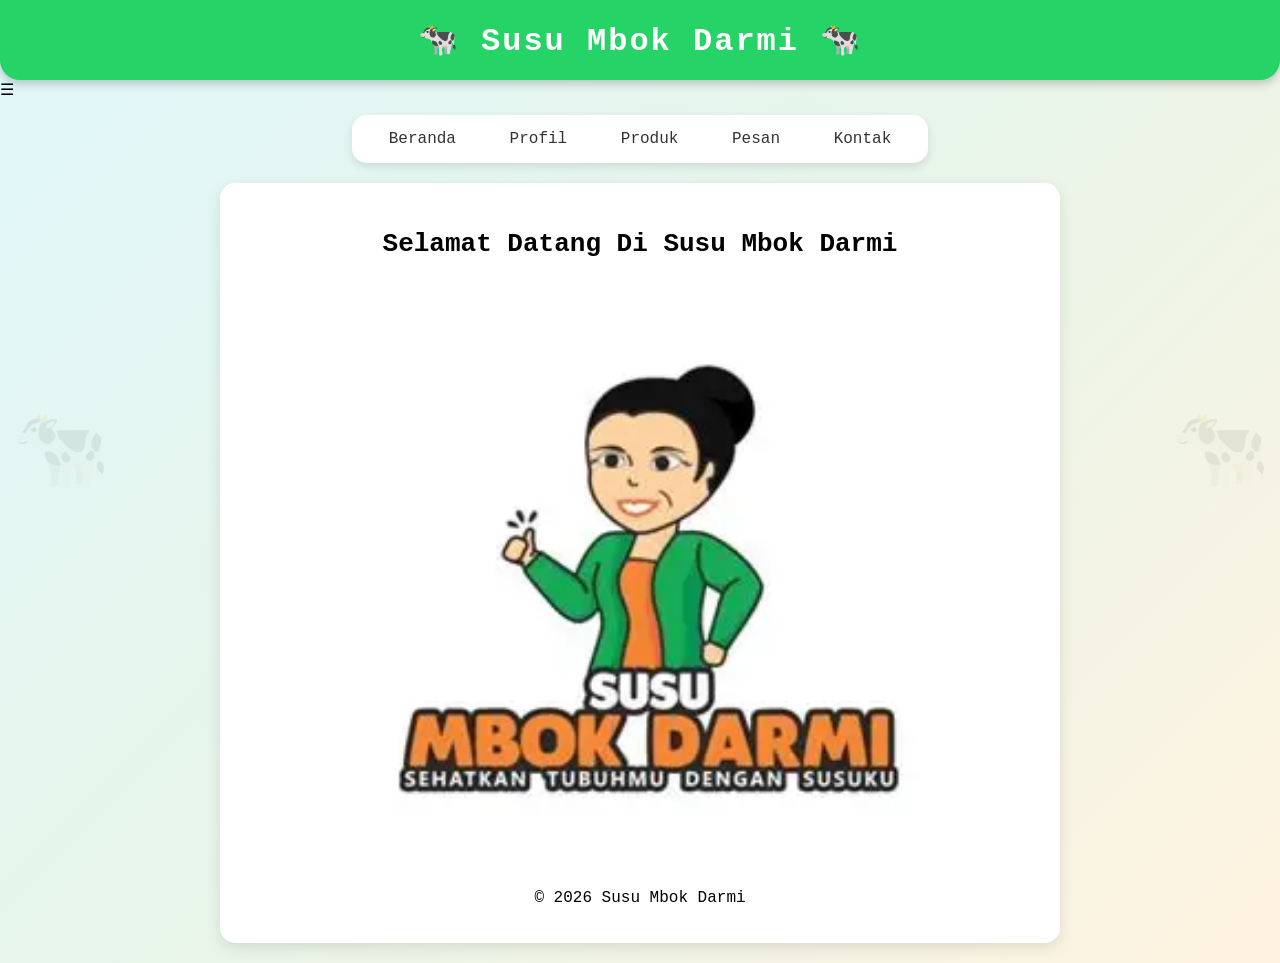
==== index.html @ cf998dd5 "first commit" ====
<!DOCTYPE html>
<html lang="id">    
<head> 
    <meta charset="UTF-8">

    
    <meta name="viewport" content="width=device-width, initial-scale=1.0">

    <title>Susu Mbok Darmi</title>

    <link rel="stylesheet" href="style.css">
</head>
<body>

<h1>🐄 Susu Mbok Darmi 🐄</h1>


<div class="menu-icon" onclick="toggleMenu()">☰</div>

<nav id="menu">
    <a href="index.html">Beranda</a> 
    <a href="profil.html">Profil</a>
    <a href="produk.html">Produk</a> 
    <a href="pesan.html">Pesan</a>
    <a href="contact.html">Kontak</a>
</nav>

<section>

<p class="center big-text">Selamat Datang Di Susu Mbok Darmi</p>

<img src="susumbokdarmi.jpg" width="800">

<p class="center little-text">&copy; 2026 Susu Mbok Darmi</p>

</section>

<script>
function toggleMenu(){
    document.getElementById("menu").classList.toggle("active");
}
</script>

</body>
</html>
---- style.css ----
body{
    font-family: "Courier New", monospace;
    margin: 0;
    padding: 0;
    background: linear-gradient(135deg, #e0f7fa, #e8f5e9, #fff3e0);
    position: relative;
    overflow-x: hidden;
}

body::before,
body::after{
    content: "🐄";
    position: fixed;
    top: 50%;
    font-size: 80px;
    opacity: 0.1;
    transform: translateY(-50%);
    z-index: -1;
}

body::before{
    left: 10px;
}

body::after{
    right: 10px;
}

h1{
    text-align: center;
    background: #25D366;
    color: white;
    padding: 20px;
    margin: 0;
    border-radius: 0 0 20px 20px;
    box-shadow: 0 4px 10px rgba(0,0,0,0.2);
    letter-spacing: 2px;
}

nav{
    text-align: center;
    background: white;
    padding: 15px;
    margin: 15px auto;
    width: fit-content;
    border-radius: 15px;
    box-shadow: 0 4px 10px rgba(0,0,0,0.1);
}

nav a{
    text-decoration: none;
    color: #333;
    margin: 0 10px;
    padding: 8px 12px;
    border-radius: 10px;
    transition: 0.3s;
}

nav a:hover{
    background: #25D366;
    color: white;
}

section{
    max-width: 800px;
    margin: 20px auto;
    background: white;
    padding: 20px;
    border-radius: 15px;
    box-shadow: 0 5px 15px rgba(0,0,0,0.1);
}

ul{
    display: grid;
    grid-template-columns: repeat(2, 1fr);
    gap: 15px;
    list-style: none;
    padding: 0;
}

@media (max-width: 600px){
    ul{
        grid-template-columns: 1fr;
    }
}

li{
    background: #f9f9f9;
    border-radius: 15px;
    padding: 15px;
    text-align: center;
    border: 2px solid #c8e6c9;
    box-shadow: 0 4px 0 #a5d6a7;
    transition: 0.2s;
}

li:hover{
    transform: translateY(-6px);
    box-shadow: 0 10px 0 #81c784;
}

img{
    display: block;
    margin: auto;
    border-radius: 10px;
    max-width: 100%;
}

button{
    background: #66bb6a;
    color: white;
    border: 2px solid #2e7d32;
    padding: 12px 18px;
    border-radius: 12px;
    cursor: pointer;
    font-weight: bold;
    transition: 0.3s;
    display: block;
    margin: 20px auto;
    box-shadow: 0 4px 0 #2e7d32;
}

button:hover{
    background: #4caf50;
    transform: scale(1.05);
}

input, textarea, select{
    width: 100%;
    padding: 10px;
    margin-top: 5px;
    margin-bottom: 15px;
    border-radius: 10px;
    border: 1px solid #ccc;
}

input:focus, textarea:focus, select:focus{
    border-color: #25D366;
    box-shadow: 0 0 5px rgba(37,211,102,0.4);
}

.center{
    text-align: center;
}

.big-text{
    font-size: 26px;
    font-weight: bold;
}

.container{
    max-width: 900px;
    margin: auto;
    padding: 20px;
}
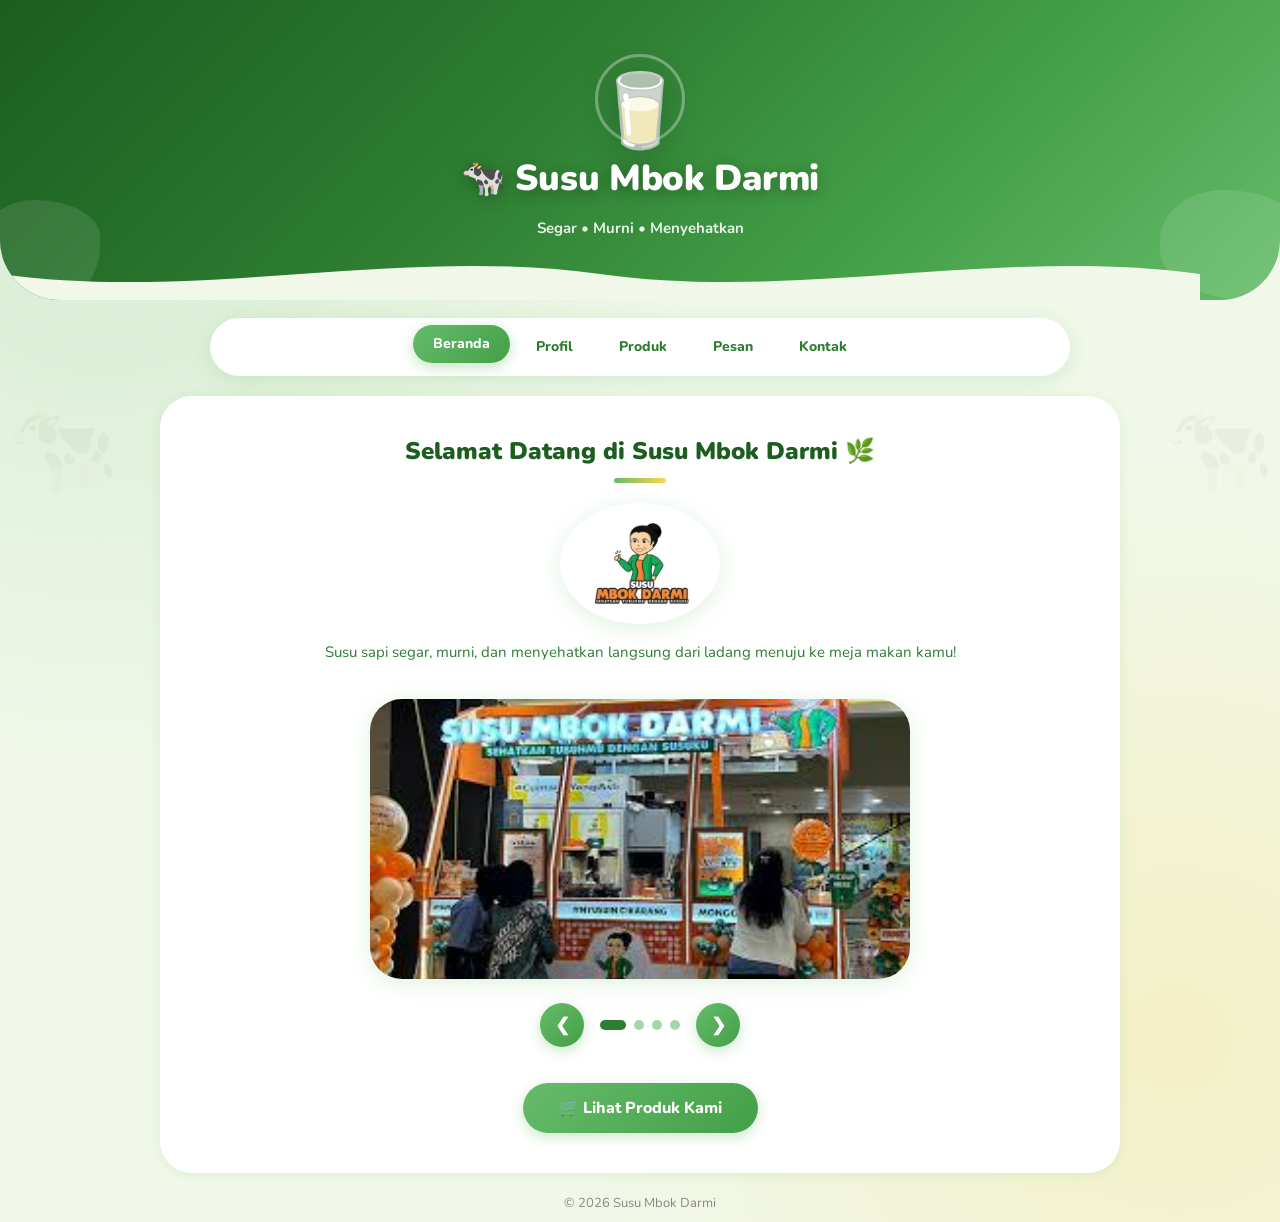
==== commit a071026b: "p" ====
--- a/index.html
+++ b/index.html
@@ -1,45 +1,91 @@
 <!DOCTYPE html>
-<html lang="id">    
-<head> 
+<html lang="id">
+<head>
     <meta charset="UTF-8">
-
-    
     <meta name="viewport" content="width=device-width, initial-scale=1.0">
-
-    <title>Susu Mbok Darmi</title>
-
+    <title>Susu Mbok Darmi — Beranda</title>
     <link rel="stylesheet" href="style.css">
 </head>
 <body>
 
-<h1>🐄 Susu Mbok Darmi 🐄</h1>
+<button class="burger-btn" id="burgerBtn" onclick="toggleNav()">
+    <span></span><span></span><span></span>
+</button>
 
+<div class="hero-milk">
+    <div class="milk-drops">
+        <div class="drop"></div><div class="drop"></div><div class="drop"></div>
+        <div class="drop"></div><div class="drop"></div><div class="drop"></div>
+        <div class="drop"></div><div class="drop"></div><div class="drop"></div>
+        <div class="drop"></div>
+    </div>
+    <div class="splash-blob left"></div>
+    <div class="splash-blob right"></div>
+    <div class="milk-glass-wrap">
+        <span class="milk-glass-emoji">🥛</span>
+    </div>
+    <h1>🐄 Susu Mbok Darmi</h1>
+    <p class="tagline">Segar • Murni • Menyehatkan</p>
+    <svg class="milk-wave" viewBox="0 0 1200 56" preserveAspectRatio="none" xmlns="http://www.w3.org/2000/svg">
+        <path d="M0,28 C200,56 400,0 600,28 C800,56 1000,0 1200,28 L1200,56 L0,56 Z" fill="#F1F8E9"/>
+    </svg>
+</div>
 
-<div class="menu-icon" onclick="toggleMenu()">☰</div>
-
-<nav id="menu">
-    <a href="index.html">Beranda</a> 
+<nav id="mainNav">
+    <a href="index.html" class="active">Beranda</a>
     <a href="profil.html">Profil</a>
-    <a href="produk.html">Produk</a> 
+    <a href="produk.html">Produk</a>
     <a href="pesan.html">Pesan</a>
-    <a href="contact.html">Kontak</a>
+    <a href="kontak.html">Kontak</a>
 </nav>
 
 <section>
-
-<p class="center big-text">Selamat Datang Di Susu Mbok Darmi</p>
-
-<img src="susumbokdarmi.jpg" width="800">
+    <h2>Selamat Datang di Susu Mbok Darmi 🌿</h2>
+    <img src="susumbokdarmi.jpg" alt="Logo" class="logo">
+    <p>Susu sapi segar, murni, dan menyehatkan langsung dari ladang menuju ke meja makan kamu!</p>
+    <br>
+    <div class="carousel">
+        <img id="slide" src="belanja.jpg" alt="Foto">
+        <div class="carousel-control">
+            <button onclick="prevSlide()">❮</button>
+            <div class="dots">
+                <span class="dot active"></span>
+                <span class="dot"></span>
+                <span class="dot"></span>
+                <span class="dot"></span>
+            </div>
+            <button onclick="nextSlide()">❯</button>
+        </div>
+    </div>
+    <br>
+    <div style="text-align:center;">
+        <a href="produk.html">
+            <button style="width:auto; padding:14px 36px; font-size:16px;">🛒 Lihat Produk Kami</button>
+        </a>
+    </div>
+</section>
 
 <p class="center little-text">&copy; 2026 Susu Mbok Darmi</p>
 
-</section>
+<script>
+const gambar = ["belanja.jpg","minum.jpg","tempat.jpg","ini.jpg"];
+let index = 0;
+function tampilSlide() {
+    document.getElementById("slide").src = gambar[index];
+    document.querySelectorAll(".dot").forEach((d,i) => d.classList.toggle("active", i===index));
+}
+function nextSlide() { index = (index+1) % gambar.length; tampilSlide(); }
+function prevSlide() { index = (index-1+gambar.length) % gambar.length; tampilSlide(); }
+setInterval(nextSlide, 3000);
 
-<script>
-function toggleMenu(){
-    document.getElementById("menu").classList.toggle("active");
+function toggleNav() {
+    document.getElementById("mainNav").classList.toggle("open");
+    document.getElementById("burgerBtn").classList.toggle("open");
 }
+document.querySelectorAll("nav a").forEach(a => a.addEventListener("click", () => {
+    document.getElementById("mainNav").classList.remove("open");
+    document.getElementById("burgerBtn").classList.remove("open");
+}));
 </script>
-
 </body>
 </html>
--- a/style.css
+++ b/style.css
@@ -1,155 +1,646 @@
-body{
-    font-family: "Courier New", monospace;
-    margin: 0;
-    padding: 0;
-    background: linear-gradient(135deg, #e0f7fa, #e8f5e9, #fff3e0);
-    position: relative;
-    overflow-x: hidden;
-}
-
-body::before,
-body::after{
+@import url('https://fonts.googleapis.com/css2?family=Nunito:wght@400;600;700;800;900&display=swap');
+
+:root {
+    --green:        #2E7D32;
+    --green-mid:    #43A047;
+    --green-light:  #66BB6A;
+    --green-fresh:  #A5D6A7;
+    --green-pale:   #E8F5E9;
+    --green-bg:     #F1F8E9;
+    --yellow:       #FFD54F;
+    --cream:        #FFFDF5;
+    --text-dark:    #1B5E20;
+    --text-mid:     #2E7D32;
+    --shadow-sm:    0 2px 12px rgba(76,175,80,0.13);
+    --shadow-md:    0 4px 22px rgba(76,175,80,0.18);
+    --shadow-lg:    0 8px 36px rgba(76,175,80,0.22);
+    --r-sm:   16px;
+    --r-md:   22px;
+    --r-lg:   32px;
+    --r-pill: 999px;
+}
+
+*, *::before, *::after { margin:0; padding:0; box-sizing:border-box; }
+html, body { width:100%; overflow-x:hidden; }
+
+body {
+    font-family: 'Nunito', sans-serif;
+    background: var(--green-bg);
+    background-image:
+        radial-gradient(circle at 8% 15%, rgba(165,214,167,.35) 0%, transparent 38%),
+        radial-gradient(circle at 92% 85%, rgba(255,213,79,.22) 0%, transparent 38%);
+    color: var(--text-dark);
+    line-height: 1.6;
+}
+
+body::before, body::after {
     content: "🐄";
-    position: fixed;
-    top: 50%;
-    font-size: 80px;
-    opacity: 0.1;
+    position: fixed; top: 50%;
+    font-size: 90px; opacity: .05;
     transform: translateY(-50%);
-    z-index: -1;
-}
-
-body::before{
-    left: 10px;
-}
-
-body::after{
-    right: 10px;
-}
-
-h1{
+    z-index: -1; pointer-events: none;
+}
+body::before { left: 6px; }
+body::after  { right: 6px; }
+
+h1, h2, h3, h4 { font-family: 'Nunito', sans-serif; font-weight: 800; }
+p { font-size: 15px; color: var(--text-mid); text-align: center; }
+ul { list-style: none; }
+a  { text-decoration: none; }
+b  { color: var(--text-dark); font-weight: 800; font-size: 16px; display: block; margin: 8px 0 4px; }
+
+h1, .judul-produk {
+    background: linear-gradient(135deg, #1B5E20 0%, #2E7D32 30%, #43A047 60%, #66BB6A 85%, #AED581 100%);
+    color: #fff;
     text-align: center;
-    background: #25D366;
-    color: white;
-    padding: 20px;
-    margin: 0;
-    border-radius: 0 0 20px 20px;
-    box-shadow: 0 4px 10px rgba(0,0,0,0.2);
-    letter-spacing: 2px;
-}
-
-nav{
-    text-align: center;
-    background: white;
-    padding: 15px;
-    margin: 15px auto;
-    width: fit-content;
-    border-radius: 15px;
-    box-shadow: 0 4px 10px rgba(0,0,0,0.1);
-}
-
-nav a{
-    text-decoration: none;
-    color: #333;
-    margin: 0 10px;
-    padding: 8px 12px;
-    border-radius: 10px;
-    transition: 0.3s;
-}
-
-nav a:hover{
-    background: #25D366;
-    color: white;
-}
-
-section{
-    max-width: 800px;
-    margin: 20px auto;
-    background: white;
-    padding: 20px;
-    border-radius: 15px;
-    box-shadow: 0 5px 15px rgba(0,0,0,0.1);
-}
-
-ul{
-    display: grid;
-    grid-template-columns: repeat(2, 1fr);
-    gap: 15px;
-    list-style: none;
-    padding: 0;
-}
-
-@media (max-width: 600px){
-    ul{
-        grid-template-columns: 1fr;
-    }
-}
-
-li{
-    background: #f9f9f9;
-    border-radius: 15px;
-    padding: 15px;
-    text-align: center;
-    border: 2px solid #c8e6c9;
-    box-shadow: 0 4px 0 #a5d6a7;
-    transition: 0.2s;
-}
-
-li:hover{
-    transform: translateY(-6px);
-    box-shadow: 0 10px 0 #81c784;
-}
-
-img{
-    display: block;
-    margin: auto;
-    border-radius: 10px;
-    max-width: 100%;
-}
-
-button{
-    background: #66bb6a;
-    color: white;
-    border: 2px solid #2e7d32;
-    padding: 12px 18px;
-    border-radius: 12px;
-    cursor: pointer;
-    font-weight: bold;
-    transition: 0.3s;
-    display: block;
-    margin: 20px auto;
-    box-shadow: 0 4px 0 #2e7d32;
-}
-
-button:hover{
-    background: #4caf50;
-    transform: scale(1.05);
-}
-
-input, textarea, select{
-    width: 100%;
-    padding: 10px;
-    margin-top: 5px;
-    margin-bottom: 15px;
-    border-radius: 10px;
-    border: 1px solid #ccc;
-}
-
-input:focus, textarea:focus, select:focus{
-    border-color: #25D366;
-    box-shadow: 0 0 5px rgba(37,211,102,0.4);
-}
-
-.center{
-    text-align: center;
-}
-
-.big-text{
-    font-size: 26px;
-    font-weight: bold;
-}
-
-.container{
-    max-width: 900px;
-    margin: auto;
-    padding: 20px;
+    padding: 30px 60px 40px;
+    font-size: 32px; font-weight: 900;
+    border-radius: 0 0 50px 50px;
+    text-shadow: 0 2px 10px rgba(0,0,0,.25);
+    letter-spacing: -.3px;
+}
+
+h2 {
+    text-align: center; font-size: 24px; font-weight: 900;
+    color: var(--text-dark); margin: 6px 0 20px;
+}
+h2::after {
+    content: ""; display: block;
+    width: 52px; height: 5px;
+    background: linear-gradient(90deg, var(--green-light), var(--yellow));
+    border-radius: var(--r-pill); margin: 8px auto 0;
+}
+
+.logo {
+    width: 160px; border-radius: 50%;
+    border: 5px solid #fff; box-shadow: var(--shadow-md);
+    margin: 16px auto; display: block;
+}
+
+nav {
+    display: flex; justify-content: center; flex-wrap: wrap; gap: 6px;
+    background: #fff; padding: 10px 18px;
+    margin: 18px auto; max-width: 860px;
+    border-radius: var(--r-pill); box-shadow: var(--shadow-md);
+}
+nav a {
+    color: var(--green); padding: 8px 20px;
+    border-radius: var(--r-pill); font-weight: 800; font-size: 14px; transition: all .2s;
+}
+nav a:hover, nav a.active {
+    background: linear-gradient(135deg, var(--green-light), var(--green-mid));
+    color: #fff; transform: translateY(-3px);
+    box-shadow: 0 4px 14px rgba(102,187,106,.4);
+}
+
+section {
+    width: 92%; max-width: 960px; margin: 20px auto;
+    background: #fff; padding: 30px 26px;
+    border-radius: var(--r-lg); box-shadow: var(--shadow-sm);
+}
+
+img {
+    width: 100%; max-width: 100%; height: auto;
+    display: block; margin: 10px auto; border-radius: var(--r-md);
+}
+
+.carousel { display: flex; flex-direction: column; align-items: center; gap: 14px; }
+.carousel img {
+    max-width: 540px; height: 280px;
+    object-fit: cover; border-radius: var(--r-lg);
+    box-shadow: var(--shadow-md); transition: opacity .4s;
+}
+.carousel-control { display: flex; align-items: center; justify-content: center; gap: 16px; }
+.carousel-control button { width: 44px; height: 44px; border-radius: 50%; padding: 0; font-size: 18px; margin: 0; }
+
+.dots { display: flex; gap: 8px; align-items: center; }
+.dot {
+    width: 10px; height: 10px; background: var(--green-fresh);
+    border-radius: 50%; display: inline-block; transition: all .25s; cursor: pointer;
+}
+.dot.active { background: var(--green); width: 26px; border-radius: var(--r-pill); }
+
+.manfaat-list {
+    display: grid; grid-template-columns: repeat(auto-fit, minmax(170px, 1fr)); gap: 14px;
+}
+.manfaat-list li {
+    background: var(--green-bg); border: 2px solid var(--green-pale);
+    padding: 20px 16px; border-radius: var(--r-md);
+    font-weight: 700; color: var(--text-mid);
+    text-align: center; font-size: 14px; transition: all .2s;
+}
+.manfaat-list li::before { content: "✅ "; }
+.manfaat-list li:hover {
+    background: var(--green-pale); border-color: var(--green-fresh);
+    transform: translateY(-5px); box-shadow: var(--shadow-sm);
+}
+
+.produk-grid {
+    display: grid; grid-template-columns: repeat(auto-fit, minmax(240px, 1fr)); gap: 22px;
+}
+.produk-grid li {
+    background: #fff; border: 2px solid var(--green-pale);
+    padding: 16px; border-radius: var(--r-lg);
+    display: flex; flex-direction: column; gap: 8px;
+    transition: all .25s; position: relative; overflow: hidden;
+}
+.produk-grid li::before {
+    content: ""; position: absolute; top:0; left:0; right:0; height:5px;
+    background: linear-gradient(90deg, var(--green-light), var(--yellow));
+}
+.produk-grid li:hover {
+    transform: translateY(-8px); box-shadow: var(--shadow-lg); border-color: var(--green-fresh);
+}
+.produk-grid img { height: 200px; object-fit: cover; border-radius: var(--r-md); margin: 0; }
+.produk-grid p { font-size: 17px; font-weight: 900; color: var(--green); text-align: left; margin: 0; }
+.produk-grid input[type="number"] { margin: 0; }
+.produk-grid button { margin-top: auto; }
+
+button {
+    background: linear-gradient(135deg, var(--green-light), var(--green-mid));
+    color: #fff; border: none; padding: 13px 22px;
+    border-radius: var(--r-pill); cursor: pointer;
+    display: block; margin: 10px auto;
+    font-family: 'Nunito', sans-serif; font-weight: 800; font-size: 14px;
+    transition: all .2s; box-shadow: 0 4px 14px rgba(102,187,106,.35); width: 100%;
+}
+button:hover {
+    transform: scale(1.05) translateY(-2px);
+    box-shadow: 0 6px 22px rgba(102,187,106,.45);
+    background: linear-gradient(135deg, #43A047, #1B5E20);
+}
+button:active { transform: scale(.97); }
+
+input, textarea, select {
+    width: 100%; padding: 12px 16px; margin: 6px 0 14px;
+    border-radius: var(--r-md); border: 2px solid var(--green-pale);
+    font-family: 'Nunito', sans-serif; font-size: 14px;
+    color: var(--text-dark); background: var(--cream);
+    outline: none; transition: border-color .2s, box-shadow .2s;
+}
+input:focus, textarea:focus, select:focus {
+    border-color: var(--green-light); background: #fff;
+    box-shadow: 0 0 0 4px rgba(102,187,106,.12);
+}
+      .burger-btn {
+            display: none;
+            position: fixed;
+            top: 16px; right: 16px;
+            z-index: 1000;
+            width: 48px; height: 48px;
+            background: linear-gradient(135deg, #43A047, #1B5E20);
+            border: none; border-radius: 14px;
+            cursor: pointer;
+            box-shadow: 0 4px 18px rgba(67,160,71,.45);
+            flex-direction: column;
+            justify-content: center;
+            align-items: center;
+            gap: 5px;
+            padding: 0; margin: 0;
+        }
+        .burger-btn span {
+            display: block;
+            width: 22px; height: 2.5px;
+            background: #fff; border-radius: 4px;
+            transition: all .35s cubic-bezier(.34,1.56,.64,1);
+            transform-origin: center;
+        }
+        .burger-btn.open span:nth-child(1) { transform: translateY(7.5px) rotate(45deg); }
+        .burger-btn.open span:nth-child(2) { opacity:0; transform:scaleX(0); }
+        .burger-btn.open span:nth-child(3) { transform: translateY(-7.5px) rotate(-45deg); }
+        nav.open { display: flex !important; animation: slideDown .35s cubic-bezier(.34,1.56,.64,1); }
+        @keyframes slideDown {
+            from { opacity:0; transform:translateY(-14px) scale(.97); }
+            to   { opacity:1; transform:translateY(0) scale(1); }
+        }
+        @media (max-width: 600px) {
+            .burger-btn { display: flex; }
+            nav {
+                display: none; flex-direction: column; align-items: stretch;
+                position: fixed; top: 70px; right: 12px;
+                width: calc(100% - 24px); max-width: 320px;
+                z-index: 999; border-radius: 20px; padding: 12px;
+                box-shadow: 0 10px 40px rgba(0,0,0,.18);
+            }
+            nav a { text-align: center; padding: 12px 16px; }
+        }
+         .hero-milk {
+            position: relative;
+            overflow: hidden;
+            background: linear-gradient(135deg, #1B5E20 0%, #2E7D32 40%, #43A047 70%, #66BB6A 100%);
+            padding: 36px 20px 60px;
+            text-align: center;
+            border-radius: 0 0 60px 60px;
+        }
+        .hero-milk h1 {
+            background: none;
+            border-radius: 0;
+            padding: 0;
+            font-size: 36px;
+            color: #fff;
+            text-shadow: 0 3px 16px rgba(0,0,0,.3);
+            position: relative;
+            z-index: 2;
+            animation: popIn .7s cubic-bezier(.34,1.56,.64,1) both;
+        }
+        .hero-milk .tagline {
+            color: rgba(255,255,255,.88);
+            font-size: 15px;
+            font-weight: 700;
+            margin-top: 8px;
+            position: relative;
+            z-index: 2;
+            animation: popIn .7s .15s cubic-bezier(.34,1.56,.64,1) both;
+        }
+        .milk-drops {
+            position: absolute;
+            inset: 0;
+            pointer-events: none;
+            overflow: hidden;
+            z-index: 1;
+        }
+        .drop {
+            position: absolute;
+            bottom: -60px;
+            width: 18px; height: 24px;
+            background: rgba(255,255,255,.18);
+            border-radius: 50% 50% 50% 50% / 60% 60% 40% 40%;
+            animation: floatDrop linear infinite;
+        }
+        .drop:nth-child(1)  { left:5%;  width:14px; height:20px; animation-duration:4.2s; animation-delay:0s;   opacity:.22; }
+        .drop:nth-child(2)  { left:12%; width:22px; height:30px; animation-duration:5.1s; animation-delay:.8s;  opacity:.18; }
+        .drop:nth-child(3)  { left:22%; width:10px; height:14px; animation-duration:3.8s; animation-delay:.3s;  opacity:.28; }
+        .drop:nth-child(4)  { left:35%; width:28px; height:38px; animation-duration:6.2s; animation-delay:1.2s; opacity:.14; }
+        .drop:nth-child(5)  { left:48%; width:16px; height:22px; animation-duration:4.7s; animation-delay:.5s;  opacity:.22; }
+        .drop:nth-child(6)  { left:58%; width:20px; height:28px; animation-duration:5.5s; animation-delay:2.0s; opacity:.16; }
+        .drop:nth-child(7)  { left:70%; width:12px; height:16px; animation-duration:3.6s; animation-delay:.9s;  opacity:.26; }
+        .drop:nth-child(8)  { left:80%; width:24px; height:32px; animation-duration:5.8s; animation-delay:1.6s; opacity:.15; }
+        .drop:nth-child(9)  { left:90%; width:16px; height:22px; animation-duration:4.4s; animation-delay:.2s;  opacity:.22; }
+        .drop:nth-child(10) { left:96%; width:10px; height:14px; animation-duration:3.9s; animation-delay:1.1s; opacity:.28; }
+        @keyframes floatDrop {
+            0%   { transform: translateY(0) scale(1) rotate(-5deg); opacity:.22; }
+            80%  { opacity:.22; }
+            100% { transform: translateY(-420px) scale(.5) rotate(15deg); opacity:0; }
+        }
+        .milk-wave {
+            position: absolute;
+            bottom: -2px; left: 0; right: 0;
+            height: 56px;
+            z-index: 3;
+        }
+        .milk-glass-wrap {
+            position: relative;
+            z-index: 2;
+            margin: 18px auto 6px;
+            width: 90px; height: 90px;
+            animation: glassFloat 3s ease-in-out infinite;
+        }
+        .milk-glass-wrap .milk-glass-emoji {
+            font-size: 72px;
+            display: block;
+            filter: drop-shadow(0 8px 18px rgba(0,0,0,.22));
+        }
+        .milk-glass-wrap::before,
+        .milk-glass-wrap::after {
+            content: "";
+            position: absolute;
+            top: 50%; left: 50%;
+            width: 90px; height: 90px;
+            border-radius: 50%;
+            border: 3px solid rgba(255,255,255,.18);
+            transform: translate(-50%, -50%) scale(1);
+            animation: splashRing 2.4s ease-out infinite;
+        }
+        .milk-glass-wrap::after { animation-delay: 1.2s; }
+        @keyframes glassFloat {
+            0%, 100% { transform: translateY(0); }
+            50%       { transform: translateY(-10px); }
+        }
+        @keyframes splashRing {
+            0%   { transform: translate(-50%,-50%) scale(.8); opacity:.6; }
+            100% { transform: translate(-50%,-50%) scale(2.4); opacity:0; }
+        }
+        .splash-blob {
+            position: absolute;
+            border-radius: 50% 60% 40% 70% / 50% 40% 60% 50%;
+            background: rgba(255,255,255,.10);
+            animation: blobPulse 4s ease-in-out infinite;
+        }
+        .splash-blob.left  { width:120px; height:100px; bottom:0; left:-20px; }
+        .splash-blob.right { width:140px; height:110px; bottom:0; right:-20px; animation-delay:1.5s; }
+        @keyframes blobPulse {
+            0%,100% { transform: scale(1) rotate(0deg); }
+            50%      { transform: scale(1.08) rotate(8deg); }
+        }
+        @keyframes popIn {
+            from { opacity:0; transform:translateY(20px) scale(.95); }
+            to   { opacity:1; transform:translateY(0) scale(1); }
+        }
+
+        
+        .burger-btn {
+            display: none;
+            position: fixed;
+            top: 16px; right: 16px;
+            z-index: 1000;
+            width: 48px; height: 48px;
+            background: linear-gradient(135deg, #43A047, #1B5E20);
+            border: none; border-radius: 14px;
+            cursor: pointer;
+            box-shadow: 0 4px 18px rgba(67,160,71,.45);
+            flex-direction: column;
+            justify-content: center;
+            align-items: center;
+            gap: 5px;
+            padding: 0; margin: 0;
+            transition: all .3s;
+        }
+        .burger-btn span {
+            display: block;
+            width: 22px; height: 2.5px;
+            background: #fff; border-radius: 4px;
+            transition: all .35s cubic-bezier(.34,1.56,.64,1);
+            transform-origin: center;
+        }
+        .burger-btn.open span:nth-child(1) { transform: translateY(7.5px) rotate(45deg); }
+        .burger-btn.open span:nth-child(2) { opacity:0; transform:scaleX(0); }
+        .burger-btn.open span:nth-child(3) { transform: translateY(-7.5px) rotate(-45deg); }
+        nav.open {
+            display: flex !important;
+            animation: slideDown .35s cubic-bezier(.34,1.56,.64,1);
+        }
+        @keyframes slideDown {
+            from { opacity:0; transform:translateY(-14px) scale(.97); }
+            to   { opacity:1; transform:translateY(0) scale(1); }
+        }
+        @media (max-width: 600px) {
+            .burger-btn { display: flex; }
+            nav {
+                display: none;
+                flex-direction: column;
+                align-items: stretch;
+                position: fixed;
+                top: 70px; right: 12px;
+                width: calc(100% - 24px);
+                max-width: 320px;
+                z-index: 999;
+                border-radius: 20px;
+                padding: 12px;
+                box-shadow: 0 10px 40px rgba(0,0,0,.18);
+            }
+            nav a { text-align: center; padding: 12px 16px; }
+        }
+         .burger-btn {
+            display: none;
+            position: fixed;
+            top: 16px; right: 16px;
+            z-index: 1000;
+            width: 48px; height: 48px;
+            background: linear-gradient(135deg, #43A047, #1B5E20);
+            border: none; border-radius: 14px;
+            cursor: pointer;
+            box-shadow: 0 4px 18px rgba(67,160,71,.45);
+            flex-direction: column;
+            justify-content: center;
+            align-items: center;
+            gap: 5px;
+            padding: 0; margin: 0;
+        }
+        .burger-btn span {
+            display: block;
+            width: 22px; height: 2.5px;
+            background: #fff; border-radius: 4px;
+            transition: all .35s cubic-bezier(.34,1.56,.64,1);
+            transform-origin: center;
+        }
+        .burger-btn.open span:nth-child(1) { transform: translateY(7.5px) rotate(45deg); }
+        .burger-btn.open span:nth-child(2) { opacity:0; transform:scaleX(0); }
+        .burger-btn.open span:nth-child(3) { transform: translateY(-7.5px) rotate(-45deg); }
+        nav.open { display: flex !important; animation: slideDown .35s cubic-bezier(.34,1.56,.64,1); }
+        @keyframes slideDown {
+            from { opacity:0; transform:translateY(-14px) scale(.97); }
+            to   { opacity:1; transform:translateY(0) scale(1); }
+        }
+        @media (max-width: 600px) {
+            .burger-btn { display: flex; }
+            nav {
+                display: none; flex-direction: column; align-items: stretch;
+                position: fixed; top: 70px; right: 12px;
+                width: calc(100% - 24px); max-width: 320px;
+                z-index: 999; border-radius: 20px; padding: 12px;
+                box-shadow: 0 10px 40px rgba(0,0,0,.18);
+            }
+            nav a { text-align: center; padding: 12px 16px; }
+        }
+        .cart-badge-wrap { position: relative; display: inline-block; }
+        #cartBadge {
+            position: absolute; top: -6px; right: -8px;
+            background: #FFD54F; color: #1B5E20;
+            font-size: 11px; font-weight: 900;
+            width: 20px; height: 20px;
+            border-radius: 50%; display: none;
+            align-items: center; justify-content: center;
+            box-shadow: 0 2px 8px rgba(0,0,0,.2);
+        }
+        #cartBadge.show { display: flex; }
+            .burger-btn {
+            display: none;
+            position: fixed;
+            top: 16px; right: 16px;
+            z-index: 1000;
+            width: 48px; height: 48px;
+            background: linear-gradient(135deg, #43A047, #1B5E20);
+            border: none; border-radius: 14px;
+            cursor: pointer;
+            box-shadow: 0 4px 18px rgba(67,160,71,.45);
+            flex-direction: column;
+            justify-content: center;
+            align-items: center;
+            gap: 5px;
+            padding: 0; margin: 0;
+        }
+        .burger-btn span {
+            display: block;
+            width: 22px; height: 2.5px;
+            background: #fff; border-radius: 4px;
+            transition: all .35s cubic-bezier(.34,1.56,.64,1);
+            transform-origin: center;
+        }
+        .burger-btn.open span:nth-child(1) { transform: translateY(7.5px) rotate(45deg); }
+        .burger-btn.open span:nth-child(2) { opacity:0; transform:scaleX(0); }
+        .burger-btn.open span:nth-child(3) { transform: translateY(-7.5px) rotate(-45deg); }
+        nav.open { display: flex !important; animation: slideDown .35s cubic-bezier(.34,1.56,.64,1); }
+        @keyframes slideDown {
+            from { opacity:0; transform:translateY(-14px) scale(.97); }
+            to   { opacity:1; transform:translateY(0) scale(1); }
+        }
+        @media (max-width: 600px) {
+            .burger-btn { display: flex; }
+            nav {
+                display: none; flex-direction: column; align-items: stretch;
+                position: fixed; top: 70px; right: 12px;
+                width: calc(100% - 24px); max-width: 320px;
+                z-index: 999; border-radius: 20px; padding: 12px;
+                box-shadow: 0 10px 40px rgba(0,0,0,.18);
+            }
+            nav a { text-align: center; padding: 12px 16px; }
+        }
+
+        /* CART */
+        .cart-empty { text-align:center; padding:30px 16px; color:#aaa; font-size:15px; font-weight:700; }
+        .cart-empty .big-emoji { font-size:48px; display:block; margin-bottom:10px; }
+
+        .cart-table-wrap {
+            overflow-x: auto; border-radius: 16px;
+            border: 2px solid var(--green-pale); margin: 0 0 18px;
+        }
+        .cart-table { width:100%; border-collapse:collapse; margin:0; }
+        .cart-table th {
+            background: linear-gradient(135deg, var(--green), var(--green-mid));
+            color:#fff; padding:12px 14px; text-align:center; font-weight:800; font-size:13px;
+        }
+        .cart-table td {
+            border:1px solid var(--green-pale); padding:10px 12px;
+            text-align:center; font-size:14px; color:var(--text-mid); vertical-align:middle;
+        }
+        .cart-table tr:nth-child(even) td { background: var(--green-bg); }
+        .cart-table tr:hover td { background: var(--green-pale); }
+
+        .cart-table .prod-img {
+            width:62px; height:62px; object-fit:cover;
+            border-radius:12px; border:2px solid var(--green-pale);
+            margin:0 auto; display:block;
+        }
+        .cart-table .prod-name { font-weight:800; color:var(--text-dark); font-size:14px; text-align:left; }
+        .cart-table .prod-price { color:var(--green); font-weight:800; }
+
+        .delete-btn {
+            background: linear-gradient(135deg,#ef5350,#c62828);
+            color:#fff; border:none;
+            width:34px; height:34px; border-radius:10px;
+            cursor:pointer; font-size:16px;
+            display:flex; align-items:center; justify-content:center;
+            margin:0 auto; box-shadow:0 3px 10px rgba(239,83,80,.35);
+            transition:all .2s; padding:0;
+        }
+        .delete-btn:hover { transform:scale(1.12) translateY(-2px); }
+
+        .cart-total {
+            display:flex; justify-content:space-between; align-items:center;
+            background:var(--green-bg); border:2px solid var(--green-pale);
+            border-radius:14px; padding:14px 18px; margin-bottom:10px;
+        }
+        .cart-total .label { font-weight:800; color:var(--text-mid); font-size:15px; }
+        .cart-total .amount { font-weight:900; color:var(--green); font-size:20px; }
+
+        .clear-btn {
+            background: linear-gradient(135deg,#ef9a9a,#ef5350);
+            font-size:13px; padding:10px 18px; width:auto; display:inline-block; margin-bottom:6px;
+        }
+
+        .qty-cell { display:flex; align-items:center; justify-content:center; gap:6px; }
+        .qty-cell button {
+            width:28px; height:28px; border-radius:8px; padding:0;
+            font-size:16px; margin:0; display:flex; align-items:center; justify-content:center; box-shadow:none;
+        }
+        .qty-cell span { font-weight:900; min-width:24px; text-align:center; font-size:15px; color:var(--text-dark); }
+
+        @keyframes rowFade { to { opacity:0; transform:translateX(30px) scale(.96); } }
+        .removing { animation: rowFade .35s ease forwards; }
+         .burger-btn {
+            display: none;
+            position: fixed;
+            top: 16px; right: 16px;
+            z-index: 1000;
+            width: 48px; height: 48px;
+            background: linear-gradient(135deg, #43A047, #1B5E20);
+            border: none; border-radius: 14px;
+            cursor: pointer;
+            box-shadow: 0 4px 18px rgba(67,160,71,.45);
+            flex-direction: column;
+            justify-content: center;
+            align-items: center;
+            gap: 5px;
+            padding: 0; margin: 0;
+        }
+        .burger-btn span {
+            display: block;
+            width: 22px; height: 2.5px;
+            background: #fff; border-radius: 4px;
+            transition: all .35s cubic-bezier(.34,1.56,.64,1);
+            transform-origin: center;
+        }
+        .burger-btn.open span:nth-child(1) { transform: translateY(7.5px) rotate(45deg); }
+        .burger-btn.open span:nth-child(2) { opacity:0; transform:scaleX(0); }
+        .burger-btn.open span:nth-child(3) { transform: translateY(-7.5px) rotate(-45deg); }
+        nav.open { display: flex !important; animation: slideDown .35s cubic-bezier(.34,1.56,.64,1); }
+        @keyframes slideDown {
+            from { opacity:0; transform:translateY(-14px) scale(.97); }
+            to   { opacity:1; transform:translateY(0) scale(1); }
+        }
+        @media (max-width: 600px) {
+            .burger-btn { display: flex; }
+            nav {
+                display: none; flex-direction: column; align-items: stretch;
+                position: fixed; top: 70px; right: 12px;
+                width: calc(100% - 24px); max-width: 320px;
+                z-index: 999; border-radius: 20px; padding: 12px;
+                box-shadow: 0 10px 40px rgba(0,0,0,.18);
+            }
+            nav a { text-align: center; padding: 12px 16px; }
+        }
+
+label { font-weight: 700; color: var(--text-mid); font-size: 14px; display: block; margin-top: 4px; }
+
+.modal {
+    display: none; position: fixed; z-index: 999;
+    left:0; top:0; width:100%; height:100%;
+    background: rgba(27,94,32,.55); backdrop-filter: blur(5px);
+}
+.modal-content {
+    background: #fff; width: 90%; max-width: 420px;
+    padding: 30px 26px; border-radius: var(--r-lg);
+    text-align: center; position: absolute;
+    top: 50%; left: 50%; transform: translate(-50%, -50%);
+    box-shadow: 0 20px 60px rgba(0,0,0,.25);
+    border-top: 6px solid var(--green-light);
+}
+.popup-btn { display: flex; justify-content: center; gap: 12px; margin-top: 18px; }
+.popup-btn button { width: auto; padding: 11px 28px; }
+
+.kontak-list { display: flex; flex-direction: column; gap: 14px; }
+.kontak-item {
+    display: flex; align-items: center; gap: 14px;
+    background: var(--green-bg); border: 2px solid var(--green-pale);
+    padding: 16px 20px; border-radius: var(--r-md);
+    font-weight: 700; color: var(--text-mid); font-size: 15px;
+}
+.kontak-item .icon { font-size: 26px; }
+
+table { width:100%; border-collapse:collapse; margin-top:18px; border-radius:var(--r-md); overflow:hidden; }
+th {
+    background: linear-gradient(135deg, var(--green), var(--green-mid));
+    color:#fff; padding:13px 14px; text-align:center; font-weight:800; font-size:14px;
+}
+td { border:1px solid var(--green-pale); padding:11px 14px; text-align:center; font-size:14px; color:var(--text-mid); }
+tr:nth-child(even) td { background: var(--green-bg); }
+tr:hover td { background: var(--green-pale); }
+
+.center { text-align: center !important; }
+.little-text { font-size: 13px !important; color: #888 !important; margin: 18px 0 8px; }
+.big-text { font-size: 24px !important; }
+
+@media (max-width: 768px) {
+    h1, .judul-produk { font-size: 22px; padding: 22px 20px 32px; }
+    h2 { font-size: 20px; }
+    nav { border-radius: var(--r-lg); padding: 10px 12px; }
+    nav a { padding: 7px 14px; font-size: 13px; }
+    section { width: 95%; padding: 20px 16px; }
+    .produk-grid { grid-template-columns: repeat(auto-fit, minmax(190px, 1fr)); }
+    .carousel img { height: 200px; }
+}
+@media (max-width: 480px) {
+    .produk-grid { grid-template-columns: 1fr; }
+    .manfaat-list { grid-template-columns: 1fr; }
+    h1, .judul-produk { font-size: 19px; }
 }
